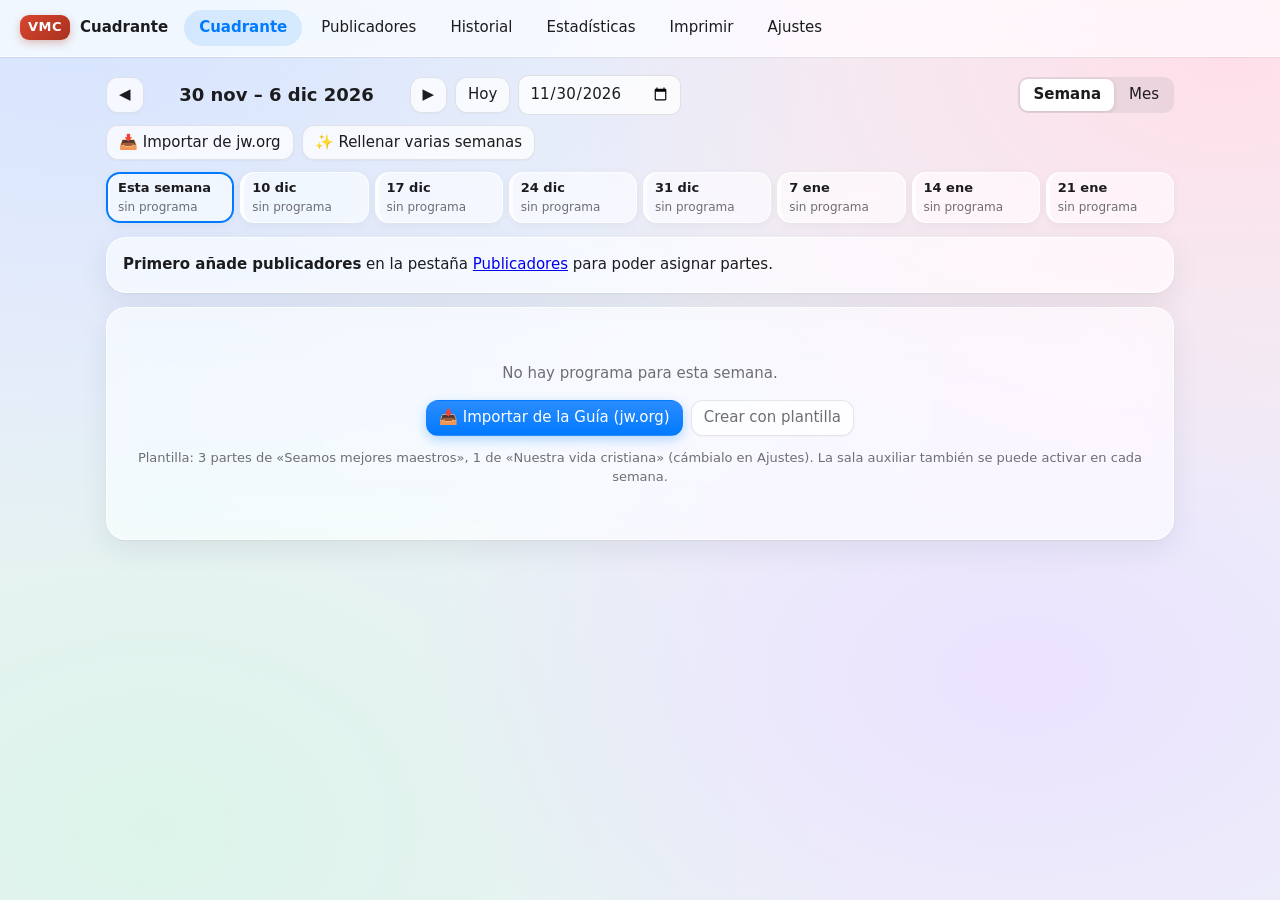
==== index.html @ ab5e1f41 "Tema claro con efecto cristal estilo iOS Co-Authored-By: Claude Opus 5.5 <noreply@anthropic.com>" ====
<!doctype html>
<html lang="es">
<head>
  <meta charset="utf-8">
  <meta name="viewport" content="width=device-width, initial-scale=1">
  <title>Cuadrante VMC</title>
  <meta name="theme-color" content="#eef1f8">
  <link rel="manifest" href="manifest.webmanifest">
  <link rel="icon" href="icon.svg" type="image/svg+xml">
  <link rel="apple-touch-icon" href="icon.svg">
  <link rel="stylesheet" href="style.css?v=6">
</head>
<body>
  <header class="topbar no-print">
    <div class="brand">
      <span class="logo">VMC</span>
      <span class="brand-text">Cuadrante <small id="congregacion"></small></span>
    </div>
    <nav id="tabs">
      <button data-vista="cuadrante">Cuadrante</button>
      <button data-vista="publicadores">Publicadores</button>
      <button data-vista="historial">Historial</button>
      <button data-vista="estadisticas">Estadísticas</button>
      <button data-vista="imprimir">Imprimir</button>
      <button data-vista="ajustes">Ajustes</button>
    </nav>
    <button id="deshacer" class="deshacer" data-act="deshacer" hidden title="Deshacer el último cambio (Ctrl+Z)">↶ Deshacer</button>
    <button id="sync" class="sync" hidden></button>
  </header>
  <div id="aviso" class="aviso no-print" hidden></div>
  <main id="main"></main>
  <dialog id="dlg"><div id="dlg-body"></div></dialog>
  <script src="guia.js?v=6"></script>
  <script src="drive.js?v=6"></script>
  <script src="stats.js?v=6"></script>
  <script src="app.js?v=6"></script>
  <script>
    if ('serviceWorker' in navigator && (location.protocol === 'https:' || location.hostname === 'localhost')) {
      navigator.serviceWorker.register('sw.js').catch(() => { });
    }
  </script>
</body>
</html>
---- style.css ----
:root {
  color-scheme: light;
  --bg: #eef1f8;
  --card: rgba(255, 255, 255, .62);
  --text: #1c1c1e;
  --muted: #6e6e73;
  --line: rgba(60, 60, 67, .13);
  --accent: #007aff;
  --accent-soft: rgba(0, 122, 255, .12);
  --ok: #248a3d;
  --warn: #b25000;
  --danger: #d70015;
  --sec-inicio: #636978;
  --sec-tesoros: #2f7f8c;
  --sec-maestros: #c58312;
  --sec-vida: #a8321f;
  --sec-cierre: #636978;
  --radius: 20px;
  --viz-1: #2a78d6;
  --viz-2: #eb6834;
  --vidrio: saturate(180%) blur(22px);
  --sombra: 0 10px 30px rgba(31, 38, 64, .08), 0 1px 2px rgba(31, 38, 64, .06);
}
* { box-sizing: border-box; }
body {
  margin: 0;
  font: 15px/1.45 system-ui, -apple-system, "Segoe UI", Roboto, sans-serif;
  background: var(--bg);
  color: var(--text);
}
button, input, select, textarea { font: inherit; color: inherit; }
input, select, textarea {
  background: var(--card);
  border: 1px solid var(--line);
  border-radius: 7px;
  padding: 6px 8px;
  min-width: 0;
}
input:focus, select:focus, textarea:focus { outline: 2px solid var(--accent); outline-offset: -1px; }
button {
  cursor: pointer;
  border: 1px solid var(--line);
  background: var(--card);
  border-radius: 7px;
  padding: 6px 12px;
}
button:hover { border-color: var(--accent); }
button.primary { background: var(--accent); border-color: var(--accent); color: #fff; }
button.danger { color: var(--danger); }
button.small { padding: 3px 8px; font-size: 13px; }
button.icon { padding: 3px 8px; }
h1, h2, h3 { margin: 0 0 10px; line-height: 1.2; }
h2 { font-size: 20px; }
h3 { font-size: 16px; }
.muted { color: var(--muted); }
.small { font-size: 13px; }

.topbar {
  position: sticky; top: 0; z-index: 10;
  display: flex; align-items: center; gap: 16px; flex-wrap: wrap;
  padding: 10px 20px;
  background: var(--card);
  border-bottom: 1px solid var(--line);
}
.brand { display: flex; align-items: center; gap: 10px; font-weight: 600; }
.brand small { font-weight: 400; color: var(--muted); }
.logo {
  background: var(--sec-vida); color: #fff; border-radius: 7px;
  padding: 3px 8px; font-size: 13px; letter-spacing: .5px;
}
nav { display: flex; gap: 4px; flex-wrap: wrap; }
nav button { border-color: transparent; background: transparent; }
nav button.on { background: var(--accent-soft); color: var(--accent); font-weight: 600; }

.aviso a { color: inherit; font-weight: 600; }
.aviso {
  margin: 12px auto 0; max-width: 1100px;
  background: #fff6e0; color: #6b4a00; border: 1px solid #f0d58c;
  border-radius: var(--radius); padding: 8px 14px;
}

main { max-width: 1100px; margin: 0 auto; padding: 18px 16px 60px; }
.card {
  background: var(--card); border: 1px solid var(--line);
  border-radius: var(--radius); padding: 16px; margin-bottom: 14px;
}
.row { display: flex; gap: 8px; align-items: center; flex-wrap: wrap; }
.row.between { justify-content: space-between; }
.grow { flex: 1; }
.badge {
  display: inline-block; font-size: 12px; padding: 1px 8px;
  border-radius: 99px; background: var(--accent-soft); color: var(--accent);
  white-space: nowrap;
}
.badge.ok { background: color-mix(in srgb, var(--ok) 15%, transparent); color: var(--ok); }
.badge.warn { background: color-mix(in srgb, var(--warn) 18%, transparent); color: var(--warn); }
.badge.danger { background: color-mix(in srgb, var(--danger) 15%, transparent); color: var(--danger); }
.badge.gray { background: var(--line); color: var(--muted); }
.empty { text-align: center; padding: 40px 16px; color: var(--muted); }

/* Navegación de semana */
.semnav { display: flex; align-items: center; gap: 8px; flex-wrap: wrap; margin-bottom: 14px; }
.semnav .rango { font-size: 18px; font-weight: 600; min-width: 250px; text-align: center; }

/* Editor de semana */
.sec-head {
  color: #fff; padding: 6px 12px; border-radius: 7px;
  font-weight: 600; font-size: 14px; margin: 14px 0 6px;
  display: flex; justify-content: space-between; align-items: center;
}
.sec-head button { background: rgba(255,255,255,.18); border-color: transparent; color: #fff; }
.sec-inicio { background: var(--sec-inicio); }
.sec-tesoros { background: var(--sec-tesoros); }
.sec-maestros { background: var(--sec-maestros); }
.sec-vida { background: var(--sec-vida); }
.sec-cierre { background: var(--sec-cierre); }
.parte {
  display: grid; grid-template-columns: 220px minmax(0,1fr) minmax(0,2fr) auto; gap: 8px;
  align-items: start; padding: 8px 4px; border-bottom: 1px solid var(--line);
}
.parte:last-child { border-bottom: 0; }
.p-tipo { font-weight: 500; padding-top: 6px; }
.p-tipo .badge { margin-left: 4px; }
.p-slots { display: flex; flex-direction: column; gap: 6px; }
.slot { display: flex; gap: 6px; align-items: center; }
.slot label { font-size: 12px; color: var(--muted); width: 62px; flex-shrink: 0; }
.slot select { flex: 1; width: 100%; min-width: 0; }
.p-slots, .slot { min-width: 0; }
.slot .fijo { flex: 1; padding: 6px 8px; background: var(--bg); border-radius: 7px; }
.slot .fijo.vacio { color: var(--muted); font-style: italic; }
.parte input.titulo { width: 100%; }
@media (max-width: 760px) {
  .parte { grid-template-columns: 1fr; }
  .semnav .rango { min-width: 0; width: 100%; }
}

/* Tablas */
.tabla-wrap { overflow-x: auto; }
table { border-collapse: collapse; width: 100%; }
th, td { text-align: left; padding: 7px 8px; border-bottom: 1px solid var(--line); vertical-align: top; }
th { font-size: 12px; text-transform: uppercase; letter-spacing: .4px; color: var(--muted); font-weight: 600; white-space: nowrap; }
tr.click { cursor: pointer; }
tr.click:hover td { background: var(--accent-soft); }
td.num, th.num { text-align: center; }
td.zero { color: var(--line); }
tr.inactivo td { opacity: .55; }
.chips { display: flex; flex-wrap: wrap; gap: 3px; }

/* Subpestañas */
.subtabs { display: flex; gap: 4px; margin-bottom: 12px; flex-wrap: wrap; }
.subtabs button.on { background: var(--accent); color: #fff; border-color: var(--accent); }

/* Diálogo */
dialog {
  border: 1px solid var(--line); border-radius: 14px; padding: 0;
  background: var(--card); color: var(--text);
  width: min(680px, calc(100vw - 32px)); max-height: calc(100vh - 40px);
}
dialog::backdrop { background: rgba(10,12,20,.45); }
#dlg-body { padding: 20px; }
.form-grid { display: grid; grid-template-columns: 1fr 1fr; gap: 10px 14px; }
.form-grid .full { grid-column: 1 / -1; }
.field { display: flex; flex-direction: column; gap: 4px; }
.field > span { font-size: 13px; color: var(--muted); }
.checks { display: grid; grid-template-columns: repeat(auto-fill, minmax(210px, 1fr)); gap: 4px 12px; }
.checks label { display: flex; gap: 6px; align-items: center; }
.checks label.no { opacity: .45; }
.dlg-foot { display: flex; justify-content: space-between; gap: 8px; margin-top: 18px; flex-wrap: wrap; }
@media (max-width: 560px) { .form-grid { grid-template-columns: 1fr; } }

a.btn {
  display: inline-block; text-decoration: none; text-align: center;
  border: 1px solid var(--line); background: var(--card); color: var(--text);
  border-radius: 7px; padding: 6px 12px;
}
a.btn.small { padding: 3px 8px; font-size: 13px; }
a.btn.primary { background: var(--accent); border-color: var(--accent); color: #fff; }
a.btn:hover { border-color: var(--accent); }
.sync { border-color: transparent; background: transparent; font-size: 13px; color: var(--muted); margin-left: auto; }
.sync.pend { color: var(--warn); }
.sync.err { color: var(--danger); }

.deshacer { border-color: transparent; background: transparent; font-size: 13px; margin-left: auto; }
.deshacer + .sync { margin-left: 0; }
.badge.info { background: var(--accent-soft); color: var(--accent); }

/* Selector segmentado */
.seg { display: inline-flex; border: 1px solid var(--line); border-radius: 8px; overflow: hidden; }
.seg button { border: 0; border-radius: 0; background: var(--card); padding: 5px 12px; }
.seg button + button { border-left: 1px solid var(--line); }
.seg button.on { background: var(--accent); color: #fff; }
.acciones-sem { margin: -4px 0 12px; }

/* Próximas semanas */
.proximas { display: grid; grid-template-columns: repeat(8, minmax(0, 1fr)); gap: 6px; margin-bottom: 14px; }
.prox {
  display: flex; flex-direction: column; align-items: flex-start; gap: 1px; text-align: left;
  padding: 6px 8px; border-left: 4px solid var(--line); font-size: 12px; min-width: 0;
}
.prox b { font-size: 13px; white-space: nowrap; }
.prox span { color: var(--muted); white-space: nowrap; overflow: hidden; text-overflow: ellipsis; max-width: 100%; }
.prox.ok { border-left-color: var(--ok); }
.prox.warn { border-left-color: var(--warn); }
.prox.danger { border-left-color: var(--danger); }
.prox.info { border-left-color: var(--accent); }
.prox.sel { outline: 2px solid var(--accent); outline-offset: -2px; }
@media (max-width: 760px) { .proximas { grid-template-columns: repeat(4, minmax(0, 1fr)); } }

/* Problemas de la semana */
.problemas {
  margin-top: 12px; padding: 8px 12px; border-radius: 8px; font-size: 14px;
  background: color-mix(in srgb, var(--danger) 10%, transparent); color: var(--danger);
}

/* Sala principal / auxiliar emparejadas */
.sala-blk { display: flex; flex-direction: column; gap: 6px; padding: 6px 8px; border-radius: 8px; background: var(--bg); }
.sala-blk.aux { background: color-mix(in srgb, var(--warn) 9%, var(--bg)); }
.sala-tag { font-size: 11px; text-transform: uppercase; letter-spacing: .4px; color: var(--muted); font-weight: 600; }

/* Vista mensual */
table.mes th { text-transform: none; font-size: 13px; color: var(--text); }
table.mes td, table.mes th { border-right: 1px solid var(--line); min-width: 120px; }
table.mes td:first-child { min-width: 150px; }
.hueco { color: var(--warn); font-style: italic; }
td.click, th.click { cursor: pointer; }
td.click:hover, th.click:hover { background: var(--accent-soft); }

/* Estadísticas */
.kpis { display: grid; grid-template-columns: repeat(4, minmax(0, 1fr)); gap: 12px; margin-bottom: 14px; }
.kpi { background: var(--card); border: 1px solid var(--line); border-radius: var(--radius); padding: 14px 16px; display: flex; flex-direction: column; }
.kpi-t { font-size: 13px; color: var(--muted); }
.kpi-v { font-size: 30px; font-weight: 650; line-height: 1.2; font-variant-numeric: tabular-nums; }
.kpi-s { font-size: 12px; color: var(--muted); }
.grid2 { display: grid; grid-template-columns: 1fr 1fr; gap: 14px; }
.grid2 > .card { margin-bottom: 14px; min-width: 0; }
@media (max-width: 760px) { .kpis { grid-template-columns: 1fr 1fr; } .grid2 { grid-template-columns: 1fr; } }
.hbars { display: flex; flex-direction: column; gap: 2px; margin: 6px 0 12px; }
.hbar { display: grid; grid-template-columns: minmax(90px, 38%) 1fr auto; gap: 10px; align-items: center; padding: 3px 2px; border-radius: 6px; font-size: 13px; }
.hbar[data-act] { cursor: pointer; }
.hbar:hover { background: var(--accent-soft); }
.hbar-l { overflow: hidden; text-overflow: ellipsis; white-space: nowrap; }
.hbar-t { height: 12px; display: flex; gap: 2px; }
.hbar-f { height: 100%; background: var(--viz-1); border-radius: 0 4px 4px 0; }
.hbar-t.apilada .hbar-f:first-child:not(:last-child) { border-radius: 0; }
.hbar-f.viz-2 { background: var(--viz-2); }
.hbar-f.tenue { background: color-mix(in srgb, var(--viz-1) 55%, var(--card)); }
.hbar-v { font-variant-numeric: tabular-nums; font-weight: 600; white-space: nowrap; }
.hbar-v .muted { font-weight: 400; }
.cols { display: flex; align-items: stretch; gap: 6px; height: 190px; padding-top: 18px; border-bottom: 1px solid var(--line); }
.col { flex: 1; display: flex; flex-direction: column; justify-content: flex-end; align-items: center; position: relative; min-width: 0; }
.col-b { width: 70%; max-width: 34px; background: var(--viz-1); border-radius: 4px 4px 0 0; position: relative; }
.col:hover .col-b { filter: brightness(1.15); }
.col-v { position: absolute; bottom: 100%; left: 50%; transform: translateX(-50%); margin-bottom: 2px; font-size: 12px; font-weight: 600; font-variant-numeric: tabular-nums; }
.col-l { position: absolute; top: 100%; margin-top: 4px; font-size: 11px; color: var(--muted); text-align: center; line-height: 1.15; }
.cols + * { margin-top: 30px; }
.card:has(.cols) { padding-bottom: 40px; }
table.mapa td.heat { font-variant-numeric: tabular-nums; border: 2px solid var(--card); border-radius: 4px; }
table.mapa td.heat.fuerte { color: #fff; font-weight: 600; }
.leyenda { display: flex; gap: 16px; font-size: 13px; color: var(--muted); }
.sw { display: inline-block; width: 10px; height: 10px; border-radius: 2px; vertical-align: -1px; margin-right: 4px; }
.sw.viz-1 { background: var(--viz-1); }
.sw.viz-2 { background: var(--viz-2); }
.tip {
  position: fixed; z-index: 100; pointer-events: none; max-width: 320px;
  background: var(--text); color: var(--card); font-size: 12.5px; padding: 6px 9px; border-radius: 7px;
  box-shadow: 0 4px 14px rgba(0,0,0,.2);
}

/* Programa impreso con dos salas */
.p-cols td { font-size: 11px !important; text-transform: uppercase; color: #555; border-bottom: 0 !important; }

/* Hojas S-89 */
.s89-grid { display: grid; grid-template-columns: 1fr 1fr; gap: 14px; }
.s89 { background: #fff; color: #111; border: 1px solid #bbb; padding: 18px 20px; font-size: 13.5px; break-inside: avoid; }
.s89 h4 { text-align: center; font-size: 14px; margin: 0 0 14px; letter-spacing: .3px; }
.s89 .linea { display: flex; gap: 6px; margin-bottom: 9px; }
.s89 .linea b { white-space: nowrap; }
.s89 .linea span { flex: 1; border-bottom: 1px solid #555; min-height: 18px; }
.s89 .salas { margin: 12px 0 8px; }
.s89 .salas div { margin: 4px 0 0 10px; display: flex; gap: 8px; align-items: center; }
.s89 .caja { display: inline-flex; width: 14px; height: 14px; border: 1px solid #333; align-items: center; justify-content: center; font-size: 11px; }
.s89 .nota { font-size: 11.5px; color: #333; margin: 10px 0 0; }
@media (max-width: 700px) { .s89-grid { grid-template-columns: 1fr; } }

/* Impresión */
.hoja { background: #fff; color: #111; padding: 24px; border-radius: var(--radius); border: 1px solid var(--line); }
.hoja h1 { font-size: 18px; text-align: center; margin-bottom: 4px; }
.hoja .sub { text-align: center; color: #555; margin-bottom: 16px; }
.p-sem { break-inside: avoid; margin-bottom: 18px; }
.p-sem h2 { font-size: 15px; border-bottom: 2px solid #111; padding-bottom: 3px; margin-bottom: 4px; display: flex; justify-content: space-between; }
.p-sem table td { border-bottom: 1px solid #e3e3e3; padding: 3px 6px; font-size: 13px; }
.p-sem td.n { text-align: right; font-weight: 600; white-space: nowrap; }
.p-sec td { color: #fff; font-weight: 600; font-size: 12px !important; text-transform: uppercase; }
.p-sec.tesoros td { background: #3c7f8b; }
.p-sec.maestros td { background: #c18626; }
.p-sec.vida td { background: #9b2d1f; }
@media print {
  .no-print, .tip { display: none !important; }
  body { background: #fff; }
  main { max-width: none; padding: 0; }
  .hoja { border: 0; padding: 0; }
  .p-sec td { -webkit-print-color-adjust: exact; print-color-adjust: exact; }
  .s89-grid { gap: 0; }
  .s89 { border: 1px dashed #999; height: 13.4cm; }
  .s89:nth-child(4n) { break-after: page; }
}

/* Evita desbordes en pantallas estrechas */
select { max-width: 100%; }
.form-grid > *, .field > * { min-width: 0; }
.field select, .field input:not([type=checkbox]) { width: 100%; }
.hoja { overflow-wrap: anywhere; }
@media (max-width: 560px) {
  main { padding: 12px 10px 60px; }
  .card { padding: 12px; }
  .hoja { padding: 12px; }
  .semnav .rango { font-size: 16px; }
}


/* =====================================================================
   Tema claro con efecto cristal (estilo iOS)
   ===================================================================== */
body {
  font-family: -apple-system, BlinkMacSystemFont, "SF Pro Text", "Segoe UI Variable Text", "Segoe UI", system-ui, sans-serif;
  background-color: var(--bg);
  background-image:
    radial-gradient(at 6% 0%, #d6e4ff 0, transparent 45%),
    radial-gradient(at 96% 6%, #ffdfe9 0, transparent 40%),
    radial-gradient(at 80% 75%, #ebe2ff 0, transparent 42%),
    radial-gradient(at 12% 92%, #dcf5ea 0, transparent 45%);
  background-attachment: fixed;
  -webkit-font-smoothing: antialiased;
}
h1, h2, h3 { letter-spacing: -.01em; }
h2 { font-size: 21px; font-weight: 650; }

/* Superficies de cristal */
.card, .kpi, .prox, .topbar, dialog, .aviso {
  -webkit-backdrop-filter: var(--vidrio);
  backdrop-filter: var(--vidrio);
}
.card, .kpi {
  background: rgba(255, 255, 255, .62);
  border: 1px solid rgba(255, 255, 255, .75);
  border-radius: var(--radius);
  box-shadow: var(--sombra);
}
.topbar {
  background: rgba(255, 255, 255, .68);
  border-bottom: 1px solid rgba(255, 255, 255, .7);
  box-shadow: 0 1px 0 rgba(60, 60, 67, .08);
}
.logo { background: linear-gradient(135deg, #d9452f, #a8321f); border-radius: 9px; box-shadow: 0 3px 8px rgba(168, 50, 31, .3); }
nav button { border-radius: 99px; padding: 6px 14px; box-shadow: none; }
nav button:hover { background: rgba(118, 118, 128, .1); border-color: transparent; }
nav button.on { background: var(--accent-soft); color: var(--accent); }
@media (max-width: 760px) {
  nav { flex-wrap: nowrap; overflow-x: auto; width: 100%; scrollbar-width: none; }
  nav button { flex-shrink: 0; }
}

/* Controles */
button, a.btn {
  border-radius: 12px;
  background: rgba(255, 255, 255, .72);
  border: 1px solid rgba(60, 60, 67, .12);
  box-shadow: 0 1px 2px rgba(0, 0, 0, .04);
  transition: transform .12s ease, background .2s ease, box-shadow .2s ease;
}
button:hover, a.btn:hover { background: #fff; border-color: rgba(60, 60, 67, .2); }
button:active, a.btn:active { transform: scale(.97); }
button:disabled { opacity: .5; cursor: default; transform: none; }
button.primary, a.btn.primary {
  background: linear-gradient(180deg, #2b8cff, #007aff);
  border-color: transparent; color: #fff;
  box-shadow: 0 4px 12px rgba(0, 122, 255, .28);
}
button.primary:hover, a.btn.primary:hover { background: linear-gradient(180deg, #3d96ff, #0a80ff); }
button.danger { color: var(--danger); }
input, select, textarea {
  background: rgba(255, 255, 255, .78);
  border: 1px solid rgba(60, 60, 67, .14);
  border-radius: 10px;
  padding: 7px 10px;
}
input:focus, select:focus, textarea:focus { outline: none; border-color: var(--accent); box-shadow: 0 0 0 3px rgba(0, 122, 255, .22); }
input[type=checkbox] { accent-color: var(--accent); width: 17px; height: 17px; }
.deshacer, .sync { background: transparent; border-color: transparent; box-shadow: none; }

/* Control segmentado */
.seg { background: rgba(118, 118, 128, .12); border: 0; border-radius: 10px; padding: 2px; gap: 2px; }
.seg button { background: transparent; border: 0; border-radius: 8px; box-shadow: none; padding: 5px 13px; }
.seg button + button { border-left: 0; }
.seg button.on { background: #fff; color: var(--text); font-weight: 600; box-shadow: 0 1px 4px rgba(0, 0, 0, .12); }
.subtabs button { border-radius: 99px; }
.subtabs button.on { background: var(--accent); border-color: transparent; color: #fff; box-shadow: 0 4px 12px rgba(0, 122, 255, .25); }

/* Etiquetas */
.badge { padding: 2px 9px; font-weight: 500; }
.badge.gray { background: rgba(118, 118, 128, .14); color: var(--muted); }

/* Aviso superior */
.aviso { background: rgba(255, 204, 0, .2); border: 1px solid rgba(255, 179, 0, .35); border-radius: 14px; color: #7a5200; }

/* Editor de semana */
.sec-head { border-radius: 12px; padding: 8px 14px; box-shadow: 0 4px 14px rgba(0, 0, 0, .08); }
.sec-head button { background: rgba(255, 255, 255, .22); border: 0; color: #fff; box-shadow: none; }
.sec-head button:hover { background: rgba(255, 255, 255, .34); }
.sec-inicio, .sec-cierre { background: linear-gradient(135deg, #767c8c, #5a6070); }
.sec-tesoros { background: linear-gradient(135deg, #3a95a3, #2a7380); }
.sec-maestros { background: linear-gradient(135deg, #dc9a28, #bb7a0c); }
.sec-vida { background: linear-gradient(135deg, #c4452f, #9c2d1c); }
.parte { border-bottom-color: rgba(60, 60, 67, .09); }
.sala-blk { background: rgba(255, 255, 255, .55); border: 1px solid rgba(255, 255, 255, .8); border-radius: 14px; }
.sala-blk.aux { background: rgba(255, 149, 0, .08); border-color: rgba(255, 149, 0, .15); }
.slot .fijo { background: rgba(255, 255, 255, .6); border: 1px solid rgba(60, 60, 67, .08); border-radius: 10px; }
.problemas { background: rgba(255, 59, 48, .08); border: 1px solid rgba(255, 59, 48, .15); border-radius: 12px; }

/* Próximas semanas */
.prox { background: rgba(255, 255, 255, .6); border: 1px solid rgba(255, 255, 255, .75); border-left-width: 4px; border-radius: 14px; box-shadow: 0 2px 8px rgba(31, 38, 64, .05); }
.prox.sel { outline: 2px solid var(--accent); }

/* Tablas */
th, td { border-bottom-color: rgba(60, 60, 67, .09); }
tr.click:hover td, td.click:hover, th.click:hover { background: rgba(0, 122, 255, .06); }
table.mes td, table.mes th { border-right-color: rgba(60, 60, 67, .09); }
table.mapa td.heat { border-color: transparent; border-radius: 6px; }
.hbar:hover { background: rgba(0, 122, 255, .06); }

/* Diálogo */
dialog {
  background: rgba(255, 255, 255, .84);
  border: 1px solid rgba(255, 255, 255, .85);
  border-radius: 24px;
  box-shadow: 0 24px 70px rgba(20, 25, 40, .22);
}
dialog::backdrop { background: rgba(30, 35, 50, .22); -webkit-backdrop-filter: blur(5px); backdrop-filter: blur(5px); }

/* Estadísticas */
.kpi-v { font-weight: 700; letter-spacing: -.02em; }
.tip { background: rgba(28, 28, 30, .88); color: #fff; border-radius: 10px; -webkit-backdrop-filter: blur(10px); backdrop-filter: blur(10px); }

/* Navegadores sin efecto cristal */
@supports not ((backdrop-filter: blur(1px)) or (-webkit-backdrop-filter: blur(1px))) {
  .card, .kpi, .prox, .topbar { background: rgba(255, 255, 255, .94); }
  dialog { background: #fff; }
}

@media print {
  body { background: #fff; }
  .card { background: #fff; box-shadow: none; border: 0; -webkit-backdrop-filter: none; backdrop-filter: none; }
}
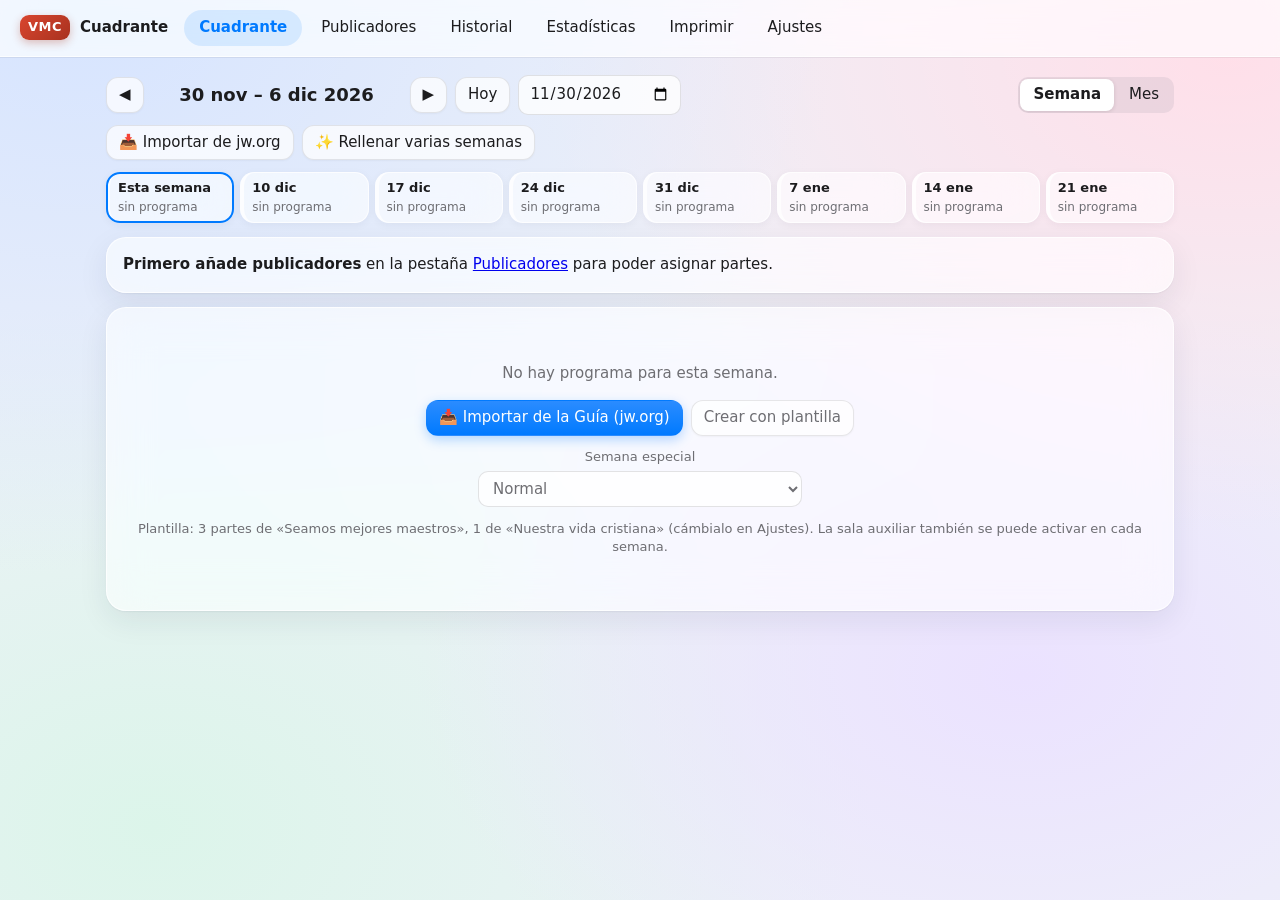
==== commit 90433c89: "Importar historial desde Excel, hoja del presidente, calendario, semanas especiales y guía - Importa" ====
--- a/index.html
+++ b/index.html
@@ -8,7 +8,7 @@
   <link rel="manifest" href="manifest.webmanifest">
   <link rel="icon" href="icon.svg" type="image/svg+xml">
   <link rel="apple-touch-icon" href="icon.svg">
-  <link rel="stylesheet" href="style.css?v=6">
+  <link rel="stylesheet" href="style.css?v=10">
 </head>
 <body>
   <header class="topbar no-print">
@@ -30,10 +30,12 @@
   <div id="aviso" class="aviso no-print" hidden></div>
   <main id="main"></main>
   <dialog id="dlg"><div id="dlg-body"></div></dialog>
-  <script src="guia.js?v=6"></script>
-  <script src="drive.js?v=6"></script>
-  <script src="stats.js?v=6"></script>
-  <script src="app.js?v=6"></script>
+  <script src="guia.js?v=10"></script>
+  <script src="drive.js?v=10"></script>
+  <script src="stats.js?v=10"></script>
+  <script src="extra.js?v=10"></script>
+  <script src="historial.js?v=10"></script>
+  <script src="app.js?v=10"></script>
   <script>
     if ('serviceWorker' in navigator && (location.protocol === 'https:' || location.hostname === 'localhost')) {
       navigator.serviceWorker.register('sw.js').catch(() => { });
--- a/style.css
+++ b/style.css
@@ -131,7 +131,13 @@
 .parte input.titulo { width: 100%; }
 @media (max-width: 760px) {
   .parte { grid-template-columns: 1fr; }
-  .semnav .rango { min-width: 0; width: 100%; }
+  .semnav { display: grid; grid-template-columns: auto minmax(0, 1fr) auto; }
+  .semnav .rango { min-width: 0; width: auto; font-size: 16px; }
+  .semnav > .grow { display: none; }
+  .semnav [data-act=sem-hoy] { grid-column: 1; }
+  .semnav input[type=date] { grid-column: 2 / 4; }
+  .semnav select[data-act=sem-ir] { grid-column: 1 / 3; }
+  .semnav .seg { grid-column: 3; justify-self: end; }
 }
 
 /* Tablas */
@@ -301,7 +307,7 @@
   .hoja { border: 0; padding: 0; }
   .p-sec td { -webkit-print-color-adjust: exact; print-color-adjust: exact; }
   .s89-grid { gap: 0; }
-  .s89 { border: 1px dashed #999; height: 13.4cm; }
+  .s89 { border: 1px dashed #999; height: 13.2cm; overflow: hidden; }
   .s89:nth-child(4n) { break-after: page; }
 }
 
@@ -451,3 +457,48 @@
   body { background: #fff; }
   .card { background: #fff; box-shadow: none; border: 0; -webkit-backdrop-filter: none; backdrop-filter: none; }
 }
+
+
+/* Canciones de la semana */
+.row.canciones { flex-wrap: nowrap; gap: 6px; }
+.field .canciones input { width: 64px; flex: 0 0 64px; text-align: center; }
+
+/* Hoja del presidente */
+.pres-lista { display: flex; flex-direction: column; gap: 16px; }
+.hoja-pres { padding: 26px 30px; }
+.pres-cab { display: flex; justify-content: space-between; align-items: flex-start; gap: 16px; border-bottom: 2px solid #111; padding-bottom: 10px; margin-bottom: 10px; }
+.pres-cab h1 { text-align: left; margin: 0 0 2px; font-size: 19px; }
+.pres-cab .sub { text-align: left; margin: 0; color: #444; }
+.pres-quien { display: grid; grid-template-columns: auto auto; gap: 2px 10px; font-size: 13px; text-align: right; }
+.pres-quien span { color: #666; }
+.pres-tabla th { color: #555; font-size: 11px; }
+.pres-tabla td { padding: 6px 8px; font-size: 14px; border-bottom: 1px solid #e3e3e3; }
+.pres-tabla td.hora { font-weight: 700; font-variant-numeric: tabular-nums; white-space: nowrap; width: 64px; }
+.pres-tabla td.min { color: #666; width: 40px; text-align: center; }
+.pres-tabla td.real { width: 70px; border-bottom: 1px solid #999; }
+.pres-tabla tr.consejo td { font-size: 12px; color: #777; padding-top: 2px; padding-bottom: 2px; }
+.pres-tabla tr.ps-tesoros td:nth-child(3) { box-shadow: inset 4px 0 0 #2f7f8c; }
+.pres-tabla tr.ps-maestros td:nth-child(3) { box-shadow: inset 4px 0 0 #c58312; }
+.pres-tabla tr.ps-vida td:nth-child(3) { box-shadow: inset 4px 0 0 #a8321f; }
+.pres-fin { margin: 12px 0 0; text-align: right; color: #333; }
+@media print {
+  .hoja-pres { break-after: page; }
+  .pres-tabla tr td { -webkit-print-color-adjust: exact; print-color-adjust: exact; }
+}
+
+/* Impresión compacta: dos semanas por folio en el programa y cuatro hojas S-89 */
+@page { size: A4; margin: 9mm; }
+@media print {
+  .hoja h1 { font-size: 15px; }
+  .hoja .sub { margin-bottom: 8px; font-size: 12px; }
+  .p-sem { margin-bottom: 10px; }
+  .p-sem h2 { font-size: 12.5px; margin-bottom: 2px; }
+  .p-sem table td { font-size: 10.5px; padding: 1.5px 5px; line-height: 1.25; }
+  .p-sem td:first-child { width: 44%; }
+  .p-sec td { font-size: 9.5px !important; padding: 2px 5px !important; }
+  .s89 { padding: 14px 16px; font-size: 12.5px; }
+}
+@media (max-width: 760px) {
+  .semnav [data-act=sem-next], .semnav [data-act=mes-next] { justify-self: end; }
+  .row > .field.grow { flex-basis: 100%; }
+}
